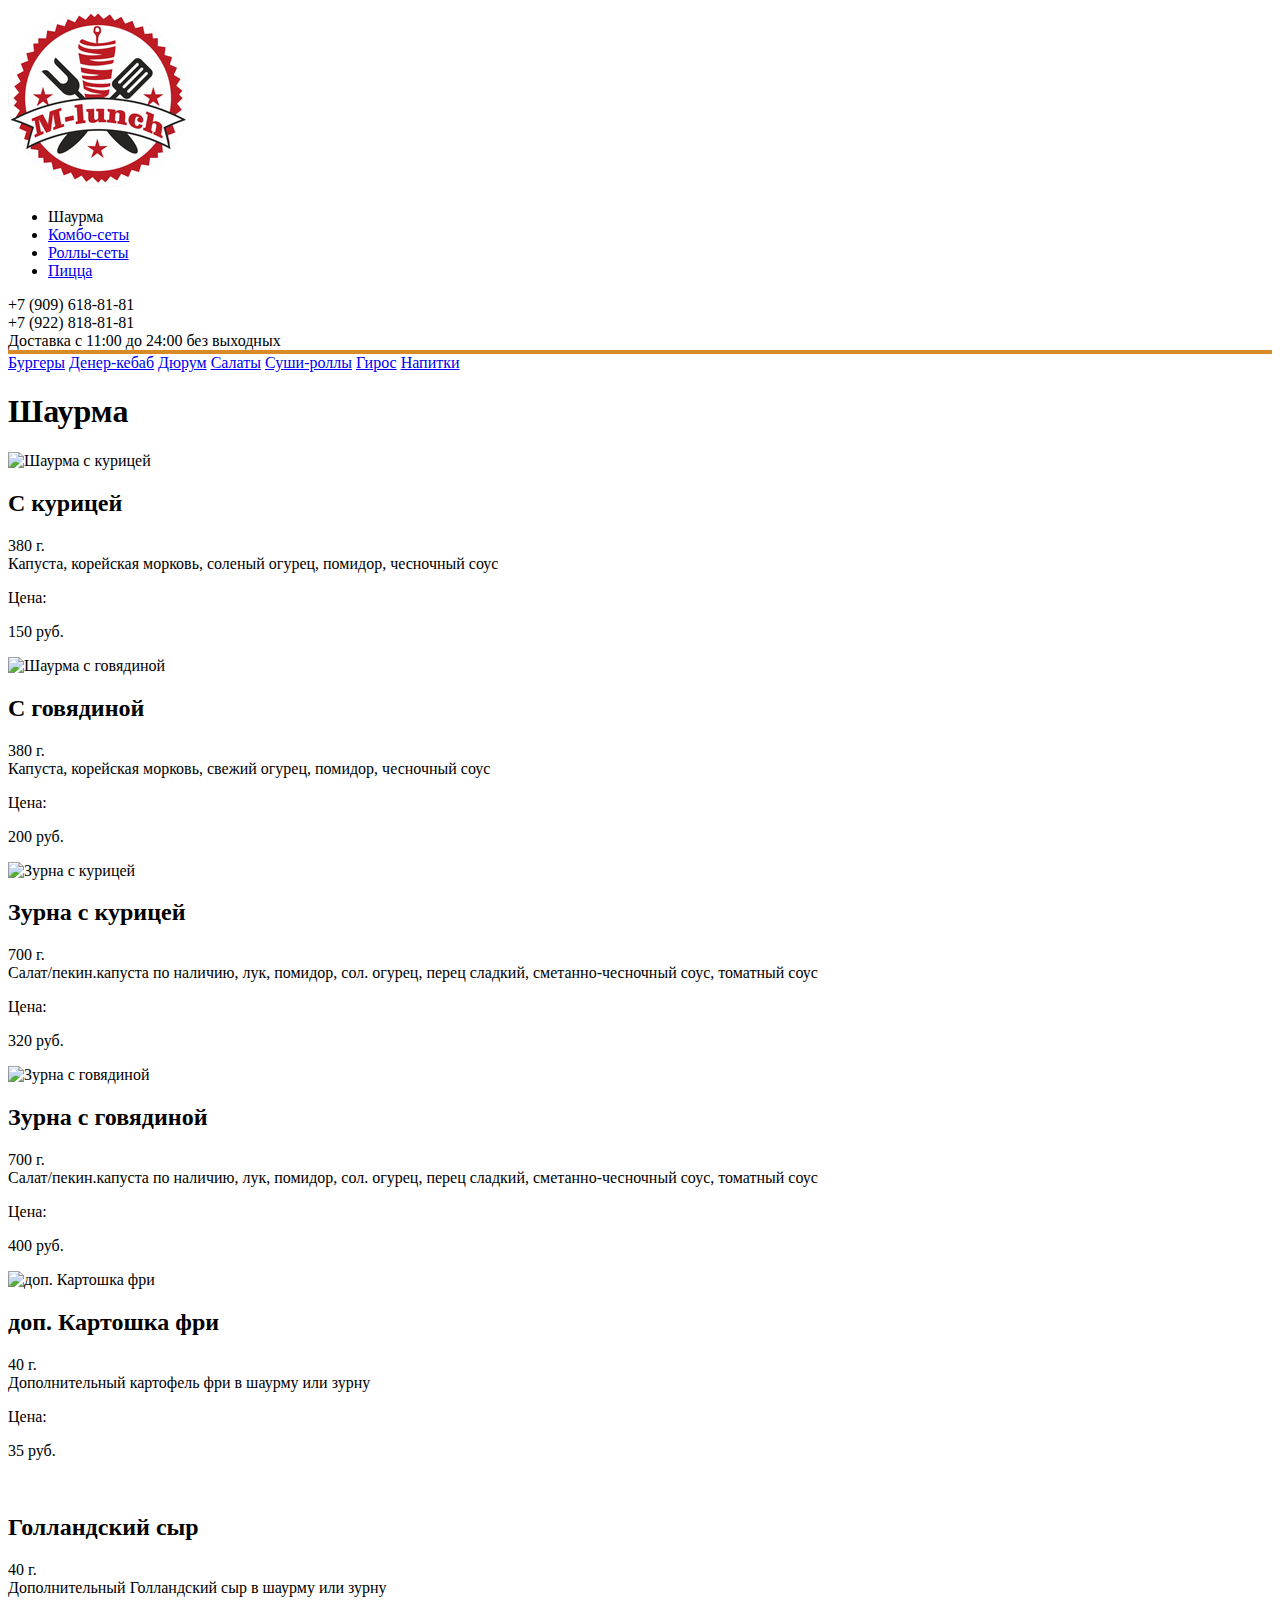
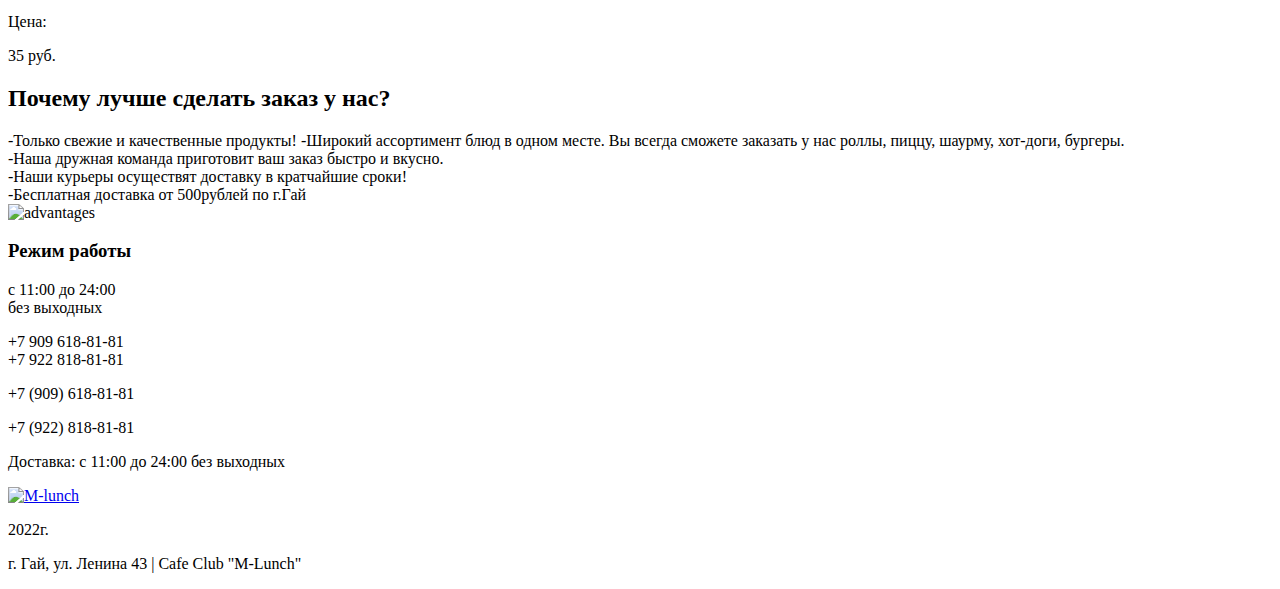
==== doner/index.html @ e7b50322 "Update index.html" ====
<!doctype html>
<html>
<head>
	<meta http-equiv="Content-type" content="text/html; charset=utf-8">
	<meta http-equiv="X-UA-Compatible" content="IE=Edge">
	<meta name="format-detection" content="telephone=no" />
	<title>M-lunch</title> 
	<link rel="stylesheet" href="./css/styles.css" type="text/css">
	<link rel="stylesheet" href="http://fonts.googleapis.com/css?family=Oswald:400,300" type="text/css">
  <link rel="preconnect" href="https://fonts.googleapis.com">
  <link rel="preconnect" href="https://fonts.gstatic.com" crossorigin>
  <link href="https://fonts.googleapis.com/css2?family=Kelly+Slab&display=swap" rel="stylesheet">
  <link href="https://fonts.googleapis.com/css2?family=Open+Sans:wght@400;700&display=swap" rel="stylesheet"> 
	<!--[if lt IE 9]>
	<script src="http://html5shiv.googlecode.com/svn/trunk/html5.js"></script>
	<![endif]-->
</head>	
<body>
  <header style="box-sizing: content-box; 
                border-bottom: 4px solid transparent;
                border-color: #d78a26;
                border-image-slice: 1;
                ">
    <div id="wrapper-header">
      <div id="logo">
		    <a href="/"><img src="../images/logo.png" alt="M-lunch"></a> 
      </div>
      <nav>
	      <ul class="top-menu">
		      <li class="active">Шаурма</li>
		      <li><a href="/comboset/">Комбо-сеты</a></li>
		      <li><a href="/sushiset/">Роллы-сеты</a></li>
	      	<li><a href="/pizza/">Пицца</a></li>
	      </ul>
      </nav>
      <div id="social-mob">
        <a href="https://vk.com/public200607121" class="social-icon vk"></a>
        <a href="https://instagram.com/m_lunch_vgae" class="social-icon instagram"></a>
      </div>
      <div id="numbers__time"class="numbers__time">
        <div class="social_numbers">
          <div id="social">
            <a href="https://vk.com/public200607121" class="social-icon vk"></a>
            <a href="https://instagram.com/m_lunch_vgae" class="social-icon instagram"></a>
          </div>
          <div id="numbers">
            <div>+7 (909) 618-81-81</div> 
            <div>+7 (922) 818-81-81</div>
          </div>
        </div>
        <div id="time">
          <div> Доставка с 11:00 до 24:00 без выходных<div>
        </div>
      </div> 
    </div>
  </header>    
  <div id="wrapper">
    <div class="menu2__wrap">
       <a class="menu2 menu2__burger" href="/burger">Бургеры</a>
       <a class="menu2 menu2__kebab" href="/kebab">Денер-кебаб</a>
       <a class="menu2 menu2__durum" href="/durum">Дюрум</a>
       <a class="menu2 menu2__salat" href="/salat">Салаты</a>
       <a class="menu2 menu2__sushi" href="/sushi">Суши-роллы</a>
       <a class="menu2 menu2__giros" href="/giros">Гирос</a>
       <a class="menu2 menu2__napitok" href="/drink">Напитки</a>
    </div>
    <h1>
      <span>Шаурма</span>
    </h1>
    <div class="content__container">
      <div class="content__items">
        <img src="/images/sh_kur.jpg" alt="Шаурма с курицей">
           <div class="info__wrap">   
              <div class="h2">
                <h2>С курицей</h2>
              </div>
              <div class="weight">
                <span>380 г.</span>
              </div>
              <div class="ingredients">
                <span>Капуста, корейская морковь, соленый огурец, помидор, чесночный соус</span>
              </div>
              <div class="price">
                <p>Цена:</p>
                <p>150 руб.</p>
              </div>
           </div>
      </div>
      <div class="content__items">
        <img src="/images/sh_gov.jpg" alt="Шаурма с говядиной">
          <div class="info__wrap">   
            <div class="h2">
              <h2>С говядиной</h2>
            </div>
            <div class="weight">
              <span>380 г.</span>
            </div>
            <div class="ingredients">
              <span>Капуста, корейская морковь, свежий огурец, помидор, чесночный соус</span>
            </div>
            <div class="price">
              <p>Цена:</p>
              <p>200 руб.</p>
            </div>
          </div>
      </div>
      <div class="content__items">
        <img src="/images/sh_zurna.jpg" alt="Зурна с курицей">
          <div class="info__wrap">   
            <div class="h2">
              <h2>Зурна с курицей</h2>
            </div>
            <div class="weight">
              <span>700 г.</span>
            </div>
            <div class="ingredients">
              <span>Салат/пекин.капуста по наличию, лук, помидор, сол. огурец, перец сладкий, сметанно-чесночный соус, томатный соус</span>
            </div>
            <div class="price">
              <p>Цена:</p>
              <p>320 руб.</p>
            </div>
          </div>
      </div>
      <div class="content__items">
        <img src="/images/sh_zurna.jpg" alt="Зурна с говядиной">
          <div class="info__wrap">   
            <div class="h2">
              <h2>Зурна с говядиной</h2>
            </div>
            <div class="weight">
              <span>700 г.</span>
            </div>
            <div class="ingredients">
              <span>Салат/пекин.капуста по наличию, лук, помидор, сол. огурец, перец сладкий, сметанно-чесночный соус, томатный соус</span>
            </div>
            <div class="price">
              <p>Цена:</p>
              <p>400 руб.</p>
            </div>
          </div>
      </div>
      <div class="content__items">
        <img src="/images/1free.jpg" alt="доп. Картошка фри">
          <div class="info__wrap">   
            <div class="h2">
              <h2>доп. Картошка фри</h2>
            </div>
            <div class="weight">
              <span>40 г.</span>
            </div>
            <div class="ingredients">
              <span>Дополнительный картофель фри в шаурму или зурну</span>
            </div>
            <div class="price">
              <p>Цена:</p>
              <p>35 руб.</p>
            </div>
          </div>
      </div>
      <div class="content__items">
        <img src="/images/sh_cheese.jpg" alt="">
          <div class="info__wrap">   
            <div class="h2">
              <h2>Голландский сыр</h2>
            </div>
            <div class="weight">
              <span>40 г.</span>
            </div>
            <div class="ingredients">
              <span>Дополнительный Голландский сыр в шаурму или зурну</span>
           </div>
           <div class="price">
            <p>Цена:</p>
            <p>35 руб.</p>
           </div>
          </div>
      </div>
    </div>
    <div class="advantages-section">
      <div class="advantages-container">
        <div class="advantages-text">
            <h2>Почему лучше сделать заказ у нас?</h2>
            <div class="span">
              <span>-Только свежие и качественные продукты!
            -Широкий ассортимент блюд в одном месте.
            Вы всегда сможете заказать у нас роллы, пиццу, шаурму, хот-доги, бургеры.<br>
            -Наша дружная команда приготовит ваш заказ быстро и вкусно.<br>
            -Наши курьеры осуществят доставку в кратчайшие сроки!<br>
            -Бесплатная доставка от 500рублей по г.Гай</span>
            </div>
        </div>
        <div class="advantages-image">
            <img src="/images/advantages.png" alt="advantages">
            <div class="advantages-hours">
              <h3>Режим работы</h3>
              <p>с 11:00 до 24:00<br> без выходных</p>
              <span>+7 909 618-81-81<br>+7 922 818-81-81</span>
            </div>
        </div>
       </div> 
    </div> 
  </div>   
  <footer>
    <div class="footer">
      <div class="numbers__time__footer">
        <div id="numbers">
         <p>+7 (909) 618-81-81</p>
         <p>+7 (922) 818-81-81</p>
        </div>
        <div id="time">
         <p> Доставка: с 11:00 до 24:00 без выходных<p>
        </div>
      </div> 
      <div class="logo__year__footer">
        <div class="logo__footer">
          <a href="/"><img src="http://f0698463.xsph.ru/images/logo.png" alt="M-lunch"></a>
        </div>
        <div class="year">
          <p>2022г.</p>
        </div>
      </div>
      <div class="adress__social">
        <div class="adress">
          <p>г. Гай, ул. Ленина 43 | Cafe Club "M-Lunch"</p>
        </div>
        <div id="social">
          <a href="https://vk.com/public200607121" class="social-icon vk"></a>
          <a href="https://instagram.com/m_lunch_vgae" class="social-icon instagram"></a>
        </div>
      </div>
    </div>
  </footer>
</body>
</html>
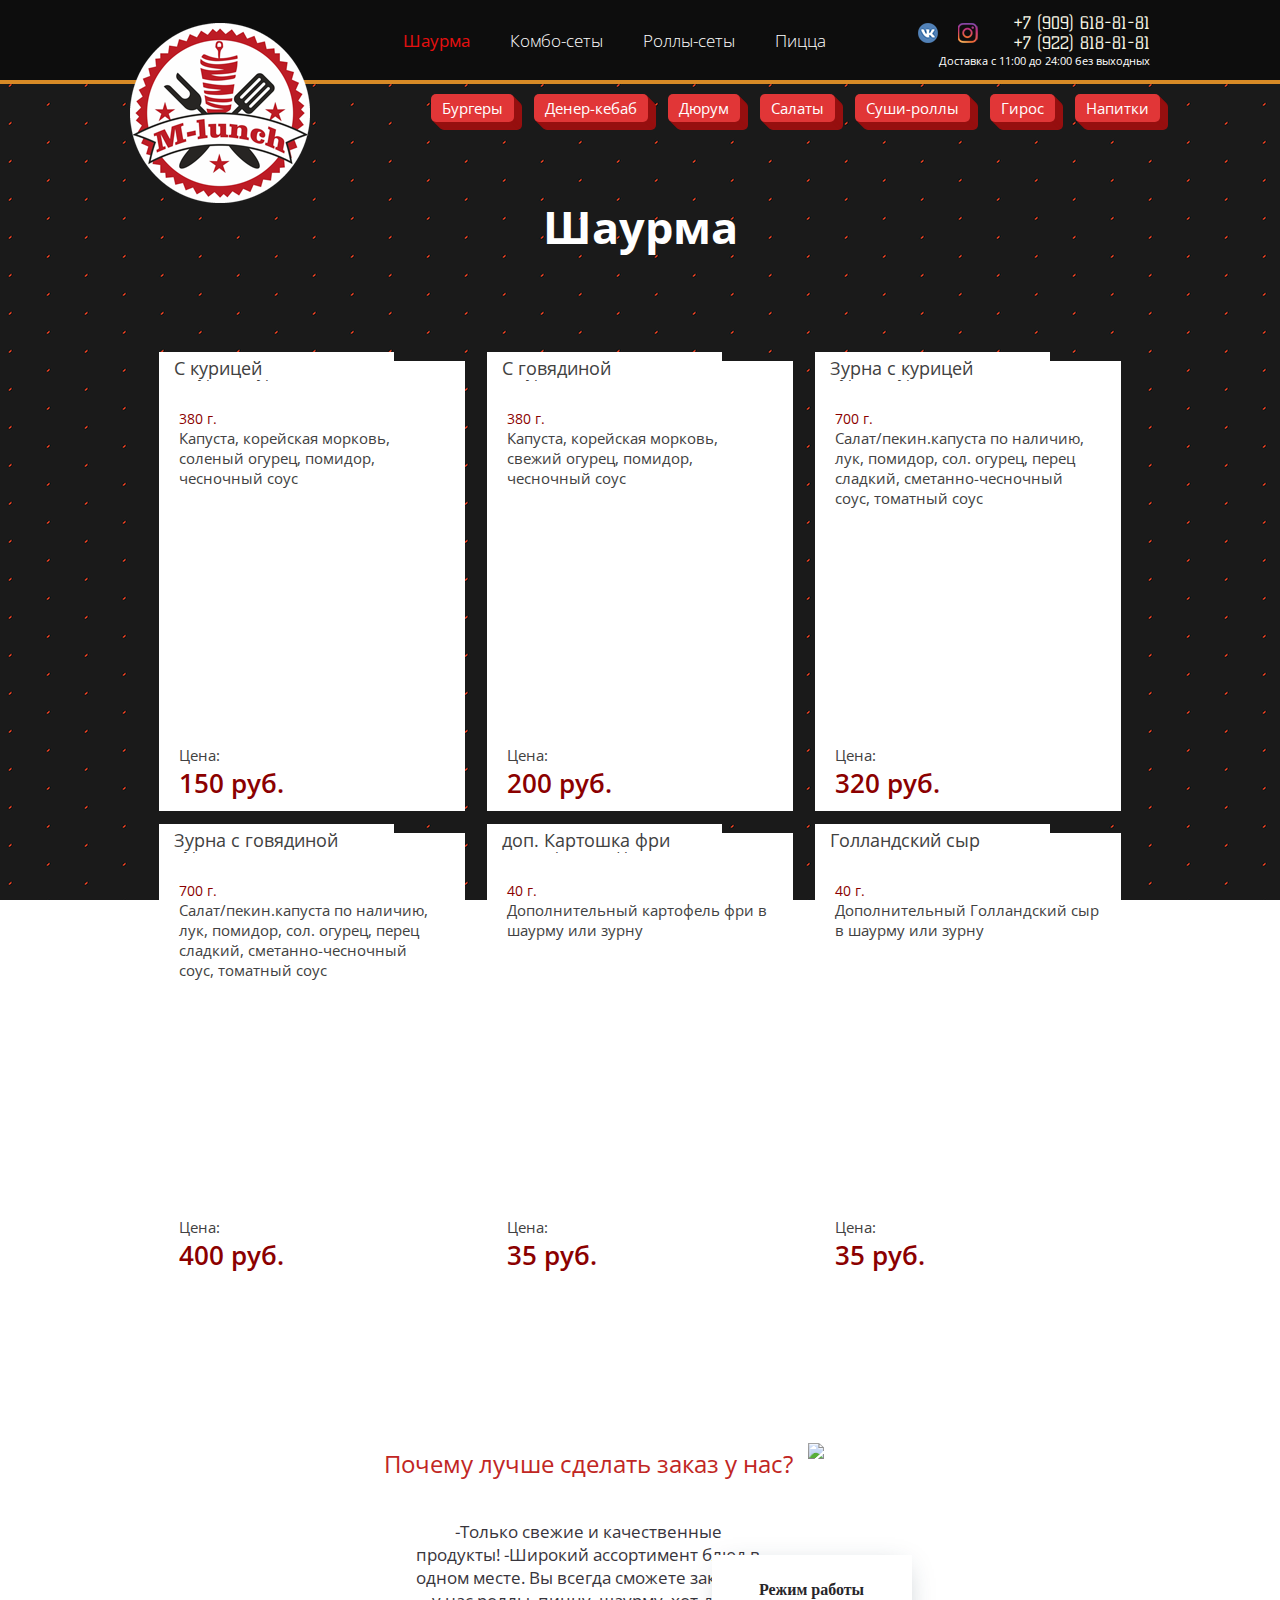
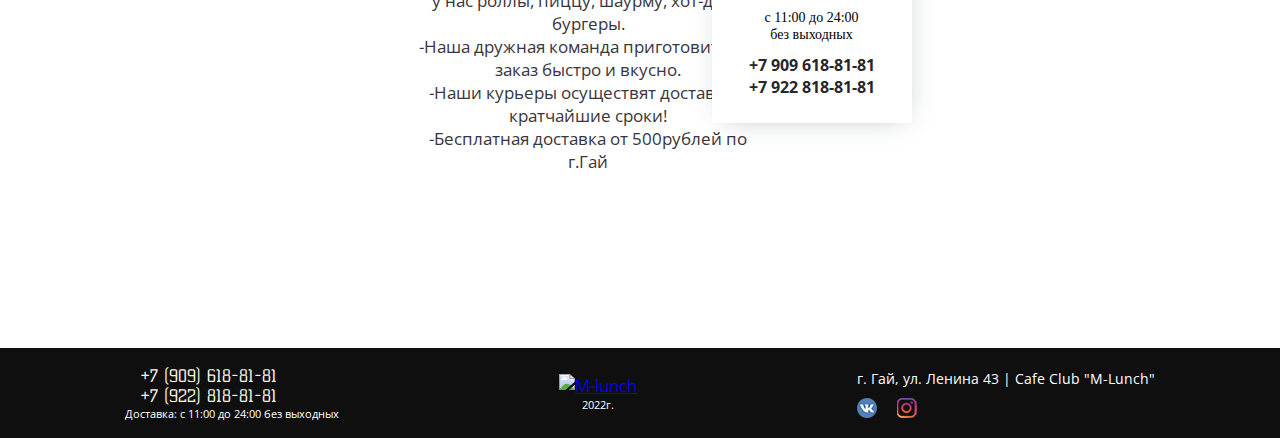
==== commit 732fc6a8: "Update index.html" ====
--- a/doner/index.html
+++ b/doner/index.html
@@ -5,7 +5,7 @@
 	<meta http-equiv="X-UA-Compatible" content="IE=Edge">
 	<meta name="format-detection" content="telephone=no" />
 	<title>M-lunch</title> 
-	<link rel="stylesheet" href="./css/styles.css" type="text/css">
+	<link rel="stylesheet" href="../css/styles.css" type="text/css">
 	<link rel="stylesheet" href="http://fonts.googleapis.com/css?family=Oswald:400,300" type="text/css">
   <link rel="preconnect" href="https://fonts.googleapis.com">
   <link rel="preconnect" href="https://fonts.gstatic.com" crossorigin>
@@ -23,14 +23,14 @@
                 ">
     <div id="wrapper-header">
       <div id="logo">
-		    <a href="/"><img src="../images/logo.png" alt="M-lunch"></a> 
+		    <a href="./M-lunch1"><img src="../images/logo.png" alt="M-lunch"></a> 
       </div>
       <nav>
 	      <ul class="top-menu">
 		      <li class="active">Шаурма</li>
-		      <li><a href="/comboset/">Комбо-сеты</a></li>
-		      <li><a href="/sushiset/">Роллы-сеты</a></li>
-	      	<li><a href="/pizza/">Пицца</a></li>
+		      <li><a href="./comboset/">Комбо-сеты</a></li>
+		      <li><a href="./sushiset/">Роллы-сеты</a></li>
+	      	<li><a href="./pizza/">Пицца</a></li>
 	      </ul>
       </nav>
       <div id="social-mob">
--- a/css/styles.css
+++ b/css/styles.css
@@ -0,0 +1,1078 @@
+
+
+
+
+a, abbr, acronym, address, applet, article, aside, audio, b, big, blockquote, body, canvas, caption, center, cite, code, dd, del, details, dfn, div, dl, dt, em, embed, fieldset, figcaption, figure, footer, form, h1, h2, h3, h4, h5, h6, header, hgroup, html, i, iframe, img, ins, kbd, label, legend, li, mark, menu, nav, object, ol, output, p, pre, q, ruby, s, samp, section, small, span, strike, strong, sub, summary, sup, tfoot, th, thead, time, tt, u, ul, var, video {
+  margin: 0;
+  padding: 0;
+  border: 0;
+  font-size: 100%;
+  font: inherit;
+  vertical-align: baseline;
+  box-sizing: border-box;
+}
+
+.border-gold {
+  display: flex;
+  justify-content: center;
+  margin-top: 18px;
+}
+
+#social-mob {
+  display: flex;
+}
+
+.social_numbers {
+  display: flex;
+  align-items: center;
+  justify-content: right;
+}
+
+body {
+  font-family: "open sans";
+  
+  font-size: 17px;
+  color: white;
+  background: url(../images/background.png);
+  background-attachment: fixed
+}
+header {
+  background-color: #0d0d0d;
+  height: 80px;
+}
+
+#wrapper-header {
+  max-width: 1020px;
+  height: 80px;
+  margin: auto;
+  display: flex;
+  justify-content: space-between;
+  align-items: center;
+  
+  
+}
+
+#logo {
+  padding-top: 150px;
+  /*padding-left: 10px;*/
+  top: 20px;
+  Z-index:101;
+}
+
+
+
+#logo-min {
+  padding-top: 150px;
+  padding-left: 10px;
+  top: 20px;
+  Z-index:101;
+}
+ 
+ nav {
+     margin: 0 5px;
+ }
+ 
+
+ .top-menu li {
+  display: inline-block;
+  list-style-position: inside;
+  padding: 8px 18px;
+  
+}
+
+.top-menu li:last-child {
+  border: none;
+}
+
+.top-menu a {
+  font-weight: 300;
+  text-decoration: none;
+  color: #ffffff;
+}
+
+.top-menu li.active  {
+  color: #e61010;
+  font-weight: 400;
+}
+
+.top-menu a:hover {
+    color: #e61010;
+}
+
+.numbers__time {
+  text-align: right;
+  display: flex;
+  flex-direction: column;
+}
+
+#social {
+  /*min-width: 90px
+  text-align: right;*/
+  position: relative;
+  display: flex;
+}
+
+.social-icon {
+	width: 20px;
+	height: 20px;
+	background: url(../images/social3.png) no-repeat;
+	display: inline-block;
+	margin-right: 20px;
+}
+
+.vk {
+  background-position: 0 0;
+}
+
+.instagram {
+  background-position: -27px 0;
+}
+#numbers {
+  font-family: Kelly Slab;
+  color: #f7f6e5;
+  margin-left: 15px;
+}
+
+#time {
+  
+  font-size: 11px;
+}
+
+
+#wrapper {
+    padding:0;
+    
+    margin: 0 auto;
+    /*background: #fff;
+    border: 1px solid rgba(0, 0, 0, 0.1);*/
+    border-radius: 0px;
+    margin-top: 0px;
+    max-width: 1040px;
+    
+    position: relative;
+    
+}
+
+#slider-wrap{ 
+   
+    border-radius: 15px;
+    margin: 10px auto  0px;
+    margin-top: 15px;
+}
+
+#active-slide {
+    width: 100%;
+    display: table;
+    position: relative;
+    overflow: hidden;
+    -webkit-user-select: none;
+    -moz-user-select: none;
+    -ms-user-select: none;
+    -o-user-select: none;
+    user-select: none;
+     border-radius: 15px;
+     
+}
+
+#slider{
+    position: relative;
+    width: calc(100% * 15);
+    top: 0;
+    left: 0;
+    margin: 0;
+    padding: 0;
+    -webkit-transition: 1s;
+    -o-transition: 1s;
+    transition: 1s;
+    -webkit-transition-timing-function: ease-in-out;
+    -o-transition-timing-function: ease-in-out;
+    transition-timing-function: ease-in-out;
+}
+
+.slide{
+    width: calc(100%/15);
+    list-style: none;
+    display: inline;
+    float: left;
+}
+
+.slide img {
+    width:100%;
+    display: block;
+}
+
+.Radio-But{
+    margin-top:10px;
+    text-align:center;
+    display: none;
+}
+
+.Radio-But .ctrl-select {
+    margin:2px;
+    display:inline-block;
+    width:16px;
+    height:16px;
+    overflow:hidden;
+    text-indent:-9999px;
+    background:url(radioBg.png) center bottom no-repeat;
+}
+
+.Radio-But .ctrl-select:hover {
+    cursor:pointer;
+    background-position:center center;
+}
+
+.Radio-But .ctrl-select.active {
+    background-position:center top;
+}
+
+#prewbutton, #nextbutton {
+    display:block;
+    width:40px;
+    height:100%;
+    position:absolute;
+    top:0;
+    overflow:hidden;
+    text-indent:-999px;
+    background: url("arrowBg.png") left center no-repeat;
+    opacity:0.5;
+    z-index:3;
+    outline:none !important;
+}
+
+#prewbutton {
+    left:10px;
+}
+
+#nextbutton {
+    right:10px;
+    background:url(arrowBg.png) right center no-repeat;
+}
+
+#prewbutton:hover, #nextbutton:hover {
+    opacity:1;
+}
+
+.container1:nth-child(3){
+    width: 190px;
+}
+
+.container1 {
+    
+  display: flex;
+  
+  flex-wrap: wrap;
+  justify-content: space-between;
+  max-width: 1100px;
+}
+
+.container {
+     
+  
+  padding-left:11px;
+  padding-top: 16px;
+ 
+  display: none;
+  flex-direction: column;
+  
+  
+}
+
+.container .item {
+    margin-bottom: 16px;
+    
+}
+
+.item1 {
+  
+  border-radius: 8px;
+  margin: 9px 20px
+}
+
+.item {
+    position:relative;
+  border-radius: 8px;
+  text-decoration: none;
+  margin-bottom: 10px;
+  height: 190px;
+}
+
+.image {
+  border-radius: 15px; 
+  box-shadow: 0px 0px 4px 1px rgba(0, 0, 0, 0.27);
+}
+
+.image:hover {
+  opacity: 0.9;
+  
+}
+
+
+footer {
+  background-color: #0f0f0f;;
+  height: 90px;
+}
+
+.footer {
+    
+  max-width: 1030px;
+  height: 90px;
+  margin: auto;
+  display: flex;
+  align-items: center;
+  justify-content: space-between;
+}
+
+.numbers__time__footer {
+  text-align: left;
+}
+
+.year {
+  font-size: 11px;
+  text-align: center;
+}
+
+.logo__footer img {
+  width: 60px;
+}
+
+
+.adress {
+    font-size: 14px;
+    padding-bottom: 10px;
+}
+
+.advantages {
+    max-width: 980px;
+    margin: 0 auto -2px;
+}
+
+h1 {
+  
+  text-align: center;
+  
+}
+h1 span{
+  display: inline-block;
+  margin: 74px 0 104px;
+  font-weight: 700;
+  font-size: 45px;
+}
+
+.menu2__wrap {
+    margin: 0 auto;
+    display: flex;
+    flex-direction: row;
+    gap: 20px;
+    justify-content: flex-end;
+    margin-top: 10px;
+   
+}
+
+
+
+.menu2 {
+ box-shadow: 1px 1px rgba(150, 15, 15, 1), 2px 2px rgba(150, 15, 15, 1), 3px 3px rgba(150, 15, 15, 1), 4px 4px rgba(150, 15, 15, 1), 5px 5px rgba(150, 15, 15, 1), 6px 6px rgba(150, 15, 15, 1), 7px 7px rgba(150, 15, 15, 1), 8px 8px rgba(150, 15, 15, 1);
+  padding: 4px 11px;
+  display: inline-block;
+  color: white;
+  border-radius: 5px;
+  text-decoration: none;
+  white-space: nowrap;
+  font-size: 15px;
+  transition: all 0.1s;
+  background-color: #e13637;
+}
+
+.menu2:hover {
+ background-color: rgb(255, 87, 87);
+ transform: translate(8px,8px);
+  box-shadow: 0 0 0 rgba(0, 0, 0, 0) ;
+}
+
+
+.content__container {
+  color: #414141;  
+  max-width: 962px;
+  justify-content: center;
+  margin: 0 auto;
+  display: flex;
+  flex-wrap: wrap;
+  gap: 22px;
+}
+
+.content__items {
+  position: relative;
+  
+  background-color: white;
+  max-width: 306px;
+  height: 450px;
+  font-size: 15px;
+}
+
+
+
+.h2 {
+  background-color: white;
+  position: relative;
+  top: -29px;
+  left: -20px;
+  width: 235px;
+  
+}
+
+h2 {
+  font-size: 18px;
+  
+  padding: 4px 15px 0;
+  
+}
+
+
+
+.info__wrap {
+  padding: 0 20px;
+}
+
+.weight {
+  
+  color: #8b0000;
+  font-size: 14px;
+}
+
+.price  {
+  position: absolute;
+  bottom: 10px;
+}
+
+.price p:nth-child(2)  {
+  font-size: 26px;
+  font-weight: 600;
+  color: #8b0000;
+}
+
+.menu2 li {
+  display: inline-block;
+  list-style-position: inside;
+  padding: 8px 10px;
+}
+
+.items__wrapp {
+    display: flex;
+    justify-content: space-around;
+    
+    max-width: 100%;
+    margin: 0px auto 35px;
+ /*   background-color: #f9f6f6;*/
+    padding-top: 1em;
+}
+
+/* скрываем чекбокс */
+#menu__toggle {
+  opacity: 0;
+  
+  
+}/* стилизуем кнопку */
+.menu__btn {
+  display: flex; /* используем flex для центрирования содержимого */
+  align-items: center;  /* центрируем содержимое кнопки */
+  position: relative;
+  
+  top: 85px;
+  right: 90px;  
+  width: 100px;
+  height: 100px;  
+  cursor: pointer;
+  z-index: 105;
+}/* добавляем "гамбургер" */
+.menu__btn > span, .menu__btn > span::before, .menu__btn > span::after {
+  display: block;
+  position: absolute;  
+  width: 100%;
+  height: 8px;  
+  background-color: #c8d732;
+}
+.menu__btn > span::before {
+  content: '';
+  top: -30px;
+}
+.menu__btn > span::after {
+  content: '';
+  top: 30px;
+}
+
+/* контейнер меню */
+.menu__box {
+  display: block;
+  position: fixed;
+  visibility: hidden;
+  top: 0;
+  right: -100%;
+  width: 300px;
+  height: 100%;  
+  margin: 0;
+  padding: 80px 0;  
+  list-style: none;
+  text-align: center;  
+  background-color: gray;
+  z-index: 100;
+  box-shadow: 1px 0px 6px rgba(0, 0, 0, .2);
+}/* элементы меню */
+.menu__item {
+  display: block;
+  padding: 12px 24px;  color: #333;  font-family: 'Roboto', sans-serif;
+  font-size: 20px;
+  font-weight: 600;  text-decoration: none;
+}
+.menu__item:hover {
+  background-color: #CFD8DC;
+}
+
+#menu__toggle:checked ~ .menu__btn > span {
+  transform: rotate(45deg);
+}
+#menu__toggle:checked ~ .menu__btn > span::before {
+  top: 0;
+  transform: rotate(0);
+}
+#menu__toggle:checked ~ .menu__btn > span::after {
+  top: 0;
+  transform: rotate(90deg);
+}
+#menu__toggle:checked ~ .menu__box {
+  visibility: visible;
+  right: 0;
+}
+
+.menu__btn > span,
+.menu__btn > span::before,
+.menu__btn > span::after {
+  transition-duration: .25s;
+}.menu__box {
+  transition-duration: .25s;
+}.menu__item {
+  transition-duration: .25s;
+}
+
+.item__cont {
+    width: 190px;
+    height: 190px;
+    border-radius: 15px;
+    display: flex;
+    flex-direction: column;
+    align-items: center;
+    overflow: hidden;
+    
+}
+
+.image__png {
+    height: 190px;
+    width: 190px;
+}
+
+.item__name {
+    font-size: 21px;
+    font-weight: bold;
+    position: absolute;
+    bottom: 15px;
+    
+    color: white;
+}
+
+.item__cont__zakus {
+    background-color: #208923;
+}
+
+.item__cont__giros {
+    background-color: #ffde2c;
+}
+
+.category__content {
+  
+  box-sizing: border-box;
+    position: relative;
+    border-radius: 15px;
+    display: block;
+    overflow: hidden;
+    transform: translate3d(0, 0, 0);
+    background-color: #f8cfa213;
+    transition:  background-color .1s;
+}
+
+
+
+.category__content:hover {
+  background-color: #f8cfa20e;
+}
+.category__item {
+  display: block;
+  transition: opacity .2s;
+}
+
+.items__wrapp2 {
+  display: flex;
+  flex-wrap: wrap;
+  justify-content: center;
+}
+
+.category__image {
+    position: absolute;
+    transition: background-color .15s;
+}
+
+
+
+
+
+.category__container {
+    display: flex;
+    flex-wrap: wrap;
+    justify-content: center;
+       
+}
+
+
+
+.category__image .lazy-image {
+    width: 100%;
+    height: 100%;
+}
+
+.lazy-image {
+    position: relative;
+}
+
+.lazy-image__img {
+    width: 100%;
+    height: auto;
+    position: absolute;
+    object-fit: cover;
+}
+
+.category__name {
+    color: #fff;
+    font-weight: bold;
+    width: 100%;
+    padding: 0 10px;
+    position: relative;
+    z-index: 1;
+    
+}
+
+ .lazy-image__img_large {
+    transition: opacity 0.5s;
+    z-index: 1;
+    left: 0;
+    right: 0;
+    opacity: 0;
+}
+
+.lazy-image__img_loaded {
+    opacity: 1;
+}
+
+.price-table {
+    background: rgba(255, 255, 255, 0.5);
+    width: 100%;
+    display: flex;
+    justify-content: center;
+}
+
+table {
+    border-collapse: collapse;
+    width: 850px;
+    font-size: 21px;
+    color: #545454;
+    margin: 10px 0;
+}
+
+tr {
+    border-bottom: solid #282828 1px;
+    
+}
+
+tr:last-child {
+    border-bottom: none;
+}
+
+td {
+  padding: 60px 30px;
+}
+
+td:first-child {
+  font-size: 31px;
+  color: #8b0000;
+  padding: 60px 10px;
+}
+
+td:last-child {
+  font-size: 23px;
+  color: #8b0000;
+  font-weight: 700;
+  padding: 60px 20px;
+  
+}
+ 
+td:nth-child(3) {
+    font-size: 23px;
+    color: #8b0000;
+    padding: 60px 0px;
+} 
+
+td:nth-child(2) {
+    width: 550px;
+}
+@media (max-width: 1099px) {
+  
+
+
+  #social {
+    top: 9px;
+    display: none;
+  }
+
+  .numbers__time {
+    padding-right: 25px;
+  }
+  
+
+  footer {
+    background-color: black;
+    height: 120px;
+  }
+  
+  .footer {
+      
+    
+    height: 100%;
+    margin: 0 15px;
+    display: flex;
+    align-items: center;
+    justify-content: space-between;
+  }
+
+  #slider-wrap{ 
+    padding: 5px;
+    margin-top: 0;
+  }  
+
+  header {
+    height: 120px;
+  }
+  
+  #wrapper-header {
+    height: 100%;
+    justify-content: space-between;
+  }
+  
+  #wrapper-header nav{
+    display: none;
+}
+  
+  #logo {
+  padding-left: 37px;
+  padding-top: 110px;
+  margin-right: 50px;
+  }
+  
+ 
+  
+  .social-icon {
+    margin-right: 100px;
+    width: 30px;
+	  height: 30px;
+	  background: url(../images/social1.png) no-repeat;
+  }
+
+  .instagram {
+    background-position: -40px 0;
+  }
+  
+  #numbers {
+    font-size: 24px;
+    margin-left: 20px;
+    width: 204px
+  }
+
+  #time {
+    font-size: 15px;
+  }
+  
+ 
+  
+  h1 span {
+      font-size: 3.5em;
+      
+  }
+  
+  .content__items {
+  max-width: 459px;
+  height: 675px;
+  }
+  
+  .content__items img{
+      width: 459px;
+  }
+  
+  
+  .info__wrap h2{
+      font-size: 2em;
+  }
+  
+  .h2 {
+      width: 370px;
+  }
+  
+  .weight {
+      font-size: 1.5em;
+  }
+  
+  .ingredients {
+      font-size: 1.5em;
+  }
+  
+  .price {
+      font-size: 1.5em;
+  }
+  
+  .price p:nth-child(2) {
+      font-size: 1.5em;
+  }
+  
+  
+  
+  .container1 {
+      justify-content: stretch;
+  }
+  
+  .item__cont {
+      width: 482px;
+  }
+  
+  .menu__btn {
+      opacity: 0;
+  }
+  
+.category__content {
+    width: 100%;
+    height: 300px;
+    display: -ms-flexbox;
+    display: flex;
+    padding: 0 2px;
+    /*border-radius: 4px;*/
+    -ms-flex-align: end;
+    align-items: flex-end;
+    text-align: center;
+    
+}
+    
+    .category__item:nth-of-type(-n + 2) {
+    -ms-flex: 1 1 40%;
+    flex: 1 1 47%;  
+}
+
+    .category__item {
+    padding: 5px;
+}
+
+  .category__item:nth-of-type(n + 3) {
+    flex: 1 1 26%;
+}
+
+    .items__wrapp {
+    margin: -5px -5px 0;
+}
+
+  
+
+ .category__name {
+     position: absolute;
+     bottom: 27px;
+    font-size: 32px;
+    padding: 0 0 2px;
+   /* font-family: "Gotham Pro", Arial, sans-serif; */
+}
+
+#wrapper {
+    width: 100%;
+    /*padding: 0px 10px 0;*/
+    border: none;
+    border-radius: 0;
+    margin-top: 5px;
+}
+
+}
+
+
+
+@media (min-width: 1100px) {
+  
+    #social-mob {
+        display: none;
+    }
+
+    .category__item {
+        flex: 1 1 18%;
+        margin-right: 20px;
+        margin-top: 20px;
+    }
+    
+    .category__container:first-child {
+    margin-top: -20px;
+    }
+    
+    .category__content {
+    height: 190px;
+    }
+    
+    .category__item:last-child {
+    margin-right: 0;
+}
+
+    .category__name {
+    font-size: 21px;
+    line-height: 22px;
+    position: absolute;
+    width: 100%;
+    text-align: center;
+    bottom: 15px;
+    left: 0;
+}
+.hamburger-menu {
+    display: none;
+}
+}
+
+@media (min-width: 737px) {
+    
+    .category__image img {
+    height: 100%;
+    width: 100%;
+    object-fit: cover;
+    top: 0;
+    left: 0;
+    bottom: 0;
+    right: 0;
+}
+
+    .category__image {
+    height: 100%;
+    width: 100%;
+    left: 0;
+    top: 0;
+}
+
+
+}
+
+@media (max-width: 736px) {
+
+   .category__image img {
+    height: 100%;
+    width: 100%;
+    right: 0;
+    left: 0;
+    object-position: center 90%;
+}
+
+.category__image {
+    top: 0;
+    right: 0;
+    left: 0;
+    height: 100%;
+}
+}
+.advantages-section{
+    margin-top: 80px;
+    border-radius: 15px;
+    margin-bottom: 15px;
+    background: #ffffff;
+    padding: 0 0 80px 0;
+} 
+
+.advantages-container {
+    padding: 80px 0;
+    display: flex;
+   
+    justify-content: center;
+    
+}
+
+
+
+.advantages-text h2 {
+    font-size: 24px;
+    color: #c12623;
+    padding-bottom: 40px;
+}
+
+.advantages-text span {
+    display: block;
+    width: 347px;
+    font-size: 17px;
+    font-weight: 400;
+    color: #38353C;
+    text-align: center;
+}
+
+.advantages-hours {
+    position: absolute;
+    right: 0px;
+    bottom: 50px;
+    display: flex;
+    flex-direction: column;
+    justify-content: space-around;
+    align-content: center;
+    width: 200px;
+    height: 168px;
+    padding: 20px 0;
+    background: #FFFFFF;
+    -webkit-box-shadow: 2px 4px 26px -10px rgba(34, 60, 80, 0.35);
+    -moz-box-shadow: 2px 4px 26px -10px rgba(34, 60, 80, 0.35);
+    box-shadow: 2px 4px 26px -10px rgba(34, 60, 80, 0.35);
+}
+
+.advantages-hours h3 {
+    font-family: 'Bitter';
+    font-style: normal;
+    font-weight: 700;
+    font-size: 16px;
+    line-height: 19px;
+    text-align: center;
+    color: #28262a;
+}
+
+.advantages-hours p {
+    font-family: 'Montserrat';
+    font-style: normal;
+    font-weight: 400;
+    font-size: 14px;
+    line-height: 17px;
+    text-align: center;
+    color: #000000;
+}
+
+.advantages-hours span {
+    font-family: 'Open Sans';
+    font-style: normal;
+    font-weight: 700;
+    font-size: 16px;
+    line-height: 22px;
+    text-align: center;
+    color: #28262a;
+    width: 200px;
+}
+
+.advantages-image {
+    position: relative;
+}
+
+.span {
+    display: flex;
+    justify-content: center;
+}
+
+.icons-container {
+    display: flex;
+    justify-content: center;
+}
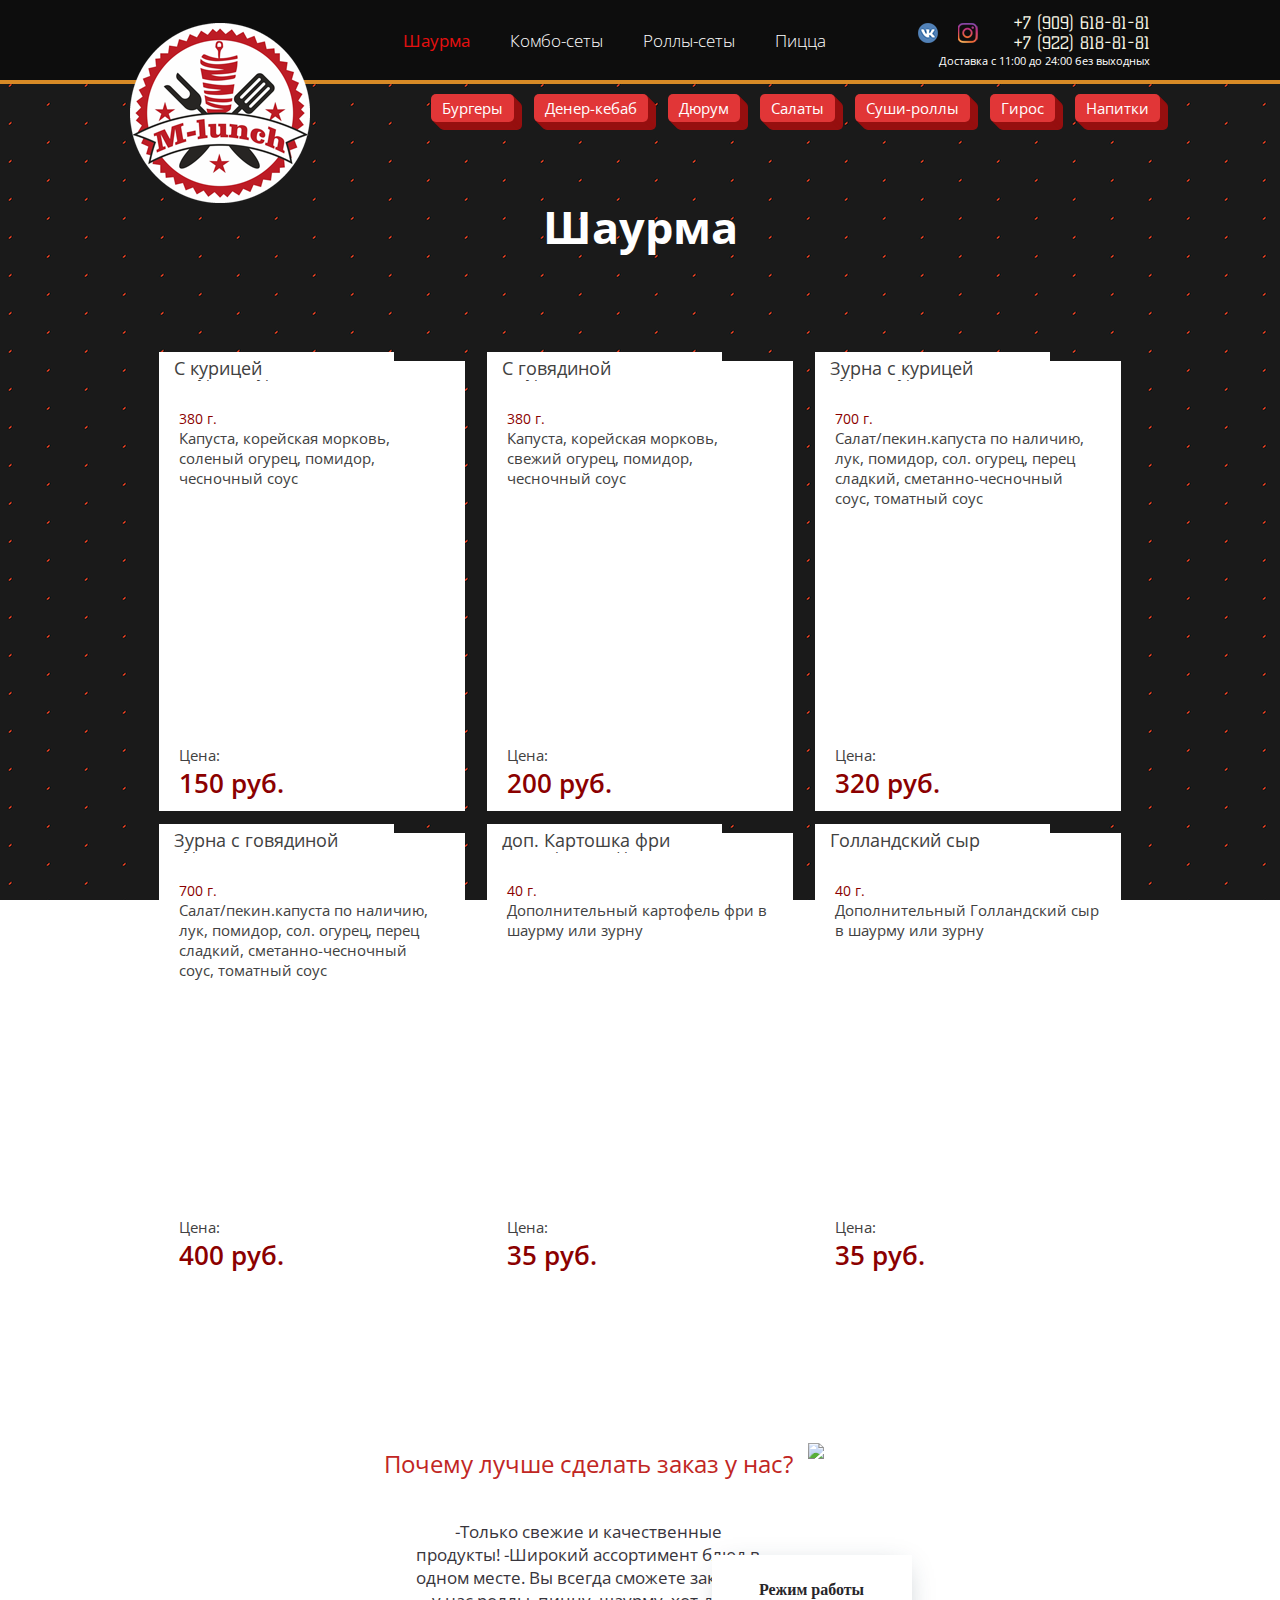
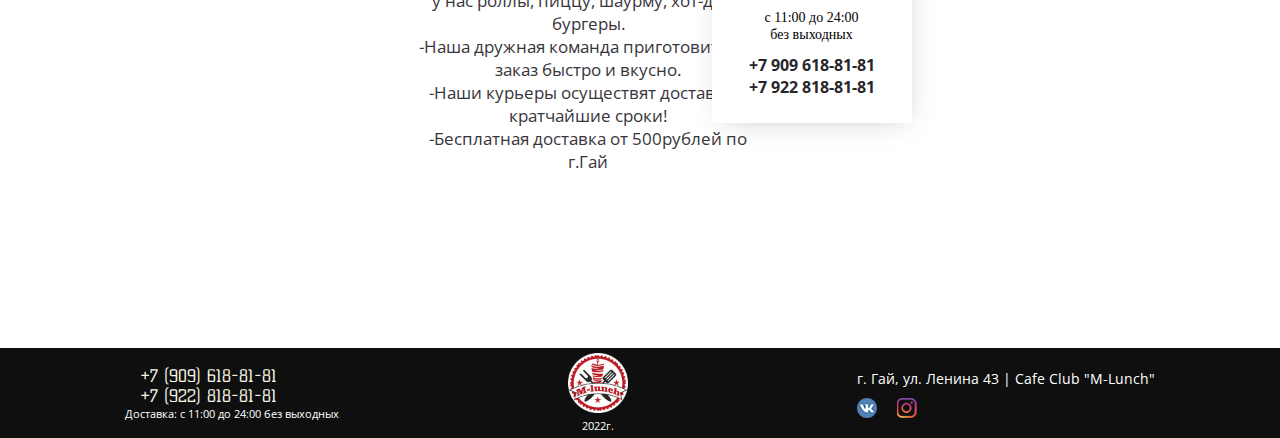
==== commit 3c4ebc42: "Update index.html" ====
--- a/doner/index.html
+++ b/doner/index.html
@@ -69,7 +69,7 @@
     </h1>
     <div class="content__container">
       <div class="content__items">
-        <img src="/images/sh_kur.jpg" alt="Шаурма с курицей">
+        <img src="./images/sh_kur.jpg" alt="Шаурма с курицей">
            <div class="info__wrap">   
               <div class="h2">
                 <h2>С курицей</h2>
@@ -87,7 +87,7 @@
            </div>
       </div>
       <div class="content__items">
-        <img src="/images/sh_gov.jpg" alt="Шаурма с говядиной">
+        <img src="./images/sh_gov.jpg" alt="Шаурма с говядиной">
           <div class="info__wrap">   
             <div class="h2">
               <h2>С говядиной</h2>
@@ -105,7 +105,7 @@
           </div>
       </div>
       <div class="content__items">
-        <img src="/images/sh_zurna.jpg" alt="Зурна с курицей">
+        <img src="./images/sh_zurna.jpg" alt="Зурна с курицей">
           <div class="info__wrap">   
             <div class="h2">
               <h2>Зурна с курицей</h2>
@@ -123,7 +123,7 @@
           </div>
       </div>
       <div class="content__items">
-        <img src="/images/sh_zurna.jpg" alt="Зурна с говядиной">
+        <img src="./images/sh_zurna.jpg" alt="Зурна с говядиной">
           <div class="info__wrap">   
             <div class="h2">
               <h2>Зурна с говядиной</h2>
@@ -141,7 +141,7 @@
           </div>
       </div>
       <div class="content__items">
-        <img src="/images/1free.jpg" alt="доп. Картошка фри">
+        <img src="./images/1free.jpg" alt="доп. Картошка фри">
           <div class="info__wrap">   
             <div class="h2">
               <h2>доп. Картошка фри</h2>
@@ -159,7 +159,7 @@
           </div>
       </div>
       <div class="content__items">
-        <img src="/images/sh_cheese.jpg" alt="">
+        <img src="./images/sh_cheese.jpg" alt="">
           <div class="info__wrap">   
             <div class="h2">
               <h2>Голландский сыр</h2>
@@ -191,7 +191,7 @@
             </div>
         </div>
         <div class="advantages-image">
-            <img src="/images/advantages.png" alt="advantages">
+            <img src="./images/advantages.png" alt="advantages">
             <div class="advantages-hours">
               <h3>Режим работы</h3>
               <p>с 11:00 до 24:00<br> без выходных</p>
@@ -214,7 +214,7 @@
       </div> 
       <div class="logo__year__footer">
         <div class="logo__footer">
-          <a href="/"><img src="http://f0698463.xsph.ru/images/logo.png" alt="M-lunch"></a>
+          <a href="/"><img src="../images/logo.png" alt="M-lunch"></a>
         </div>
         <div class="year">
           <p>2022г.</p>
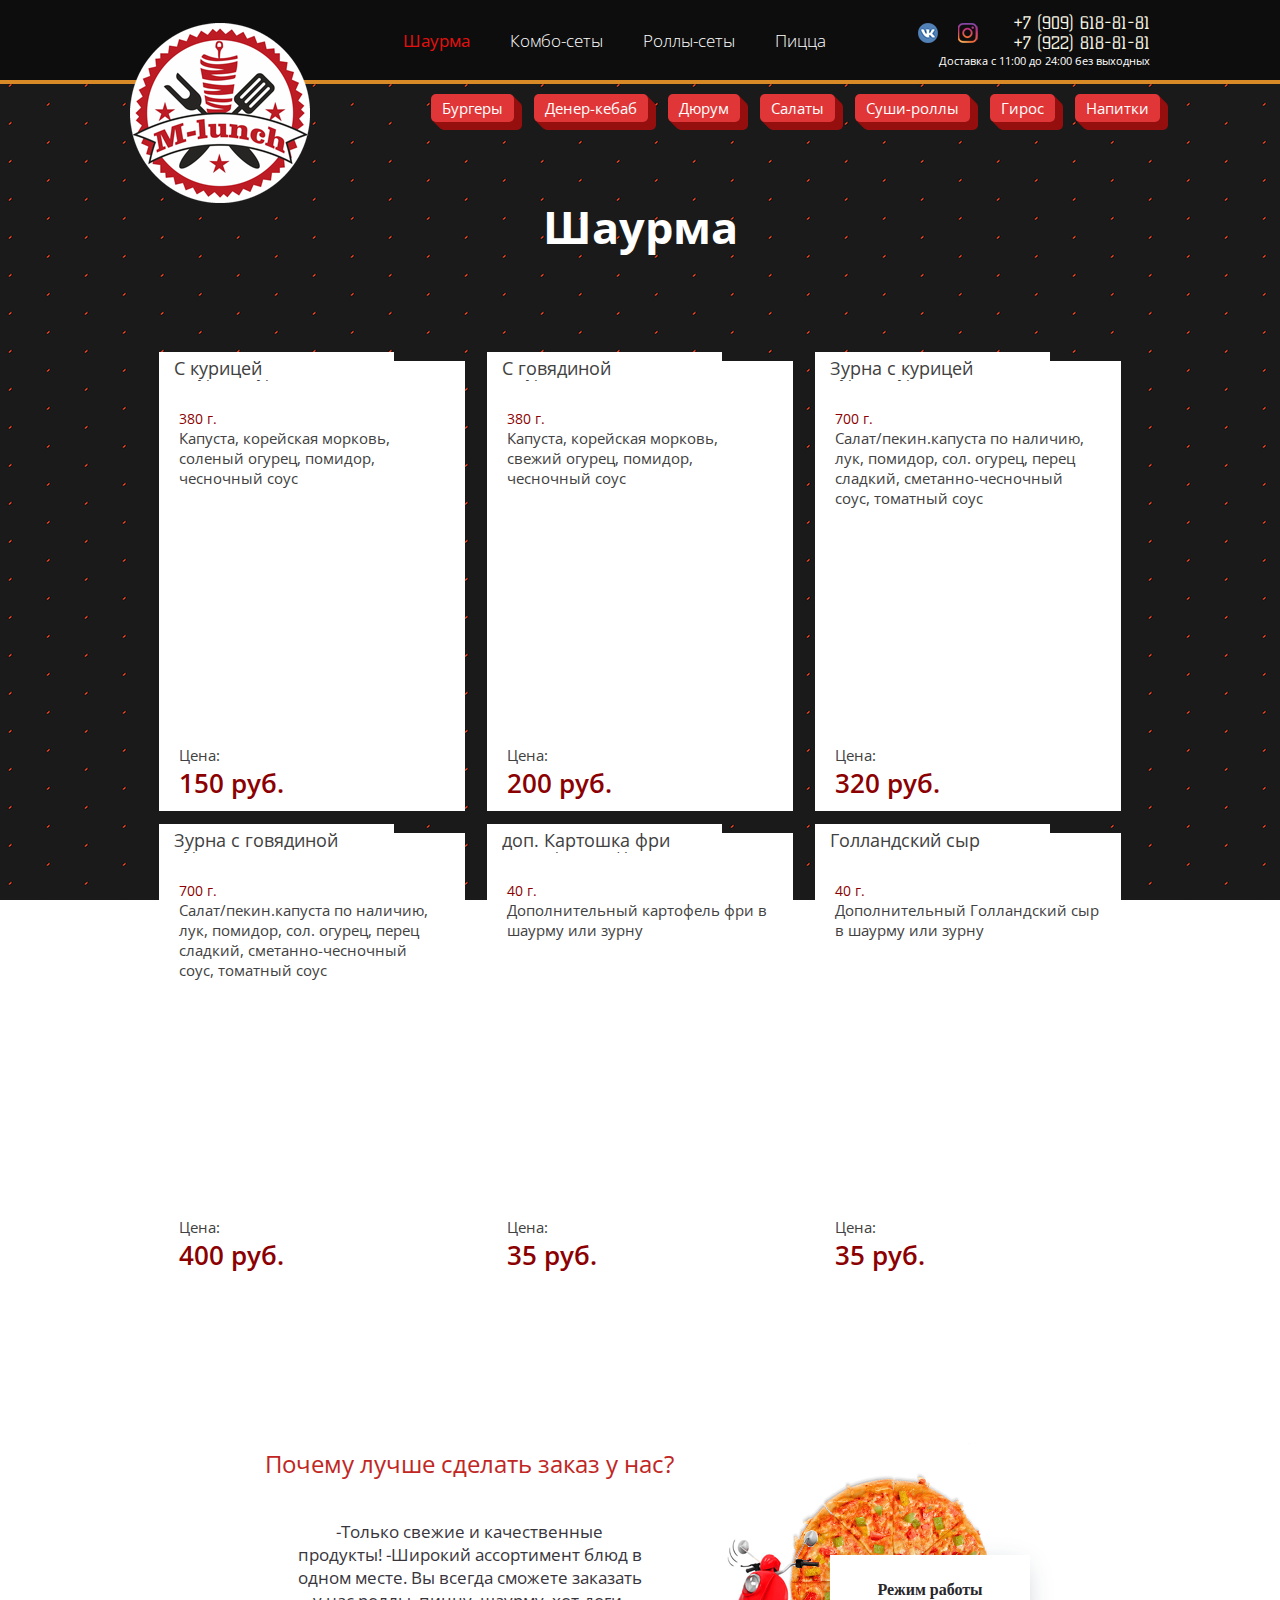
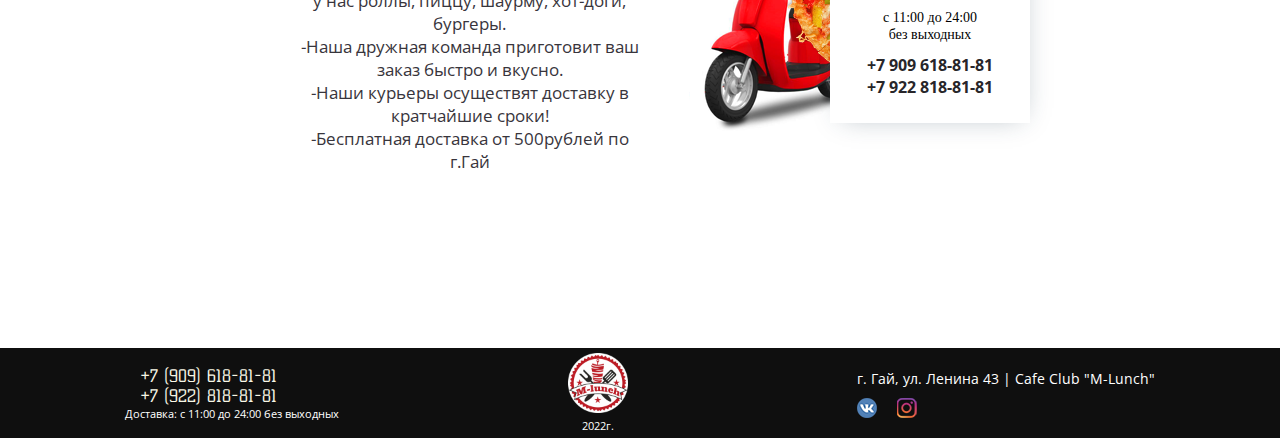
==== commit 9846ebe0: "Update index.html" ====
--- a/doner/index.html
+++ b/doner/index.html
@@ -23,14 +23,14 @@
                 ">
     <div id="wrapper-header">
       <div id="logo">
-		    <a href="./M-lunch1"><img src="../images/logo.png" alt="M-lunch"></a> 
+		    <a href="../"><img src="../images/logo.png" alt="M-lunch"></a> 
       </div>
       <nav>
 	      <ul class="top-menu">
 		      <li class="active">Шаурма</li>
-		      <li><a href="./comboset/">Комбо-сеты</a></li>
-		      <li><a href="./sushiset/">Роллы-сеты</a></li>
-	      	<li><a href="./pizza/">Пицца</a></li>
+		      <li><a href="../comboset/">Комбо-сеты</a></li>
+		      <li><a href="../sushiset/">Роллы-сеты</a></li>
+	      	<li><a href="../pizza/">Пицца</a></li>
 	      </ul>
       </nav>
       <div id="social-mob">
@@ -191,7 +191,7 @@
             </div>
         </div>
         <div class="advantages-image">
-            <img src="./images/advantages.png" alt="advantages">
+            <img src="../images/advantages.png" alt="advantages">
             <div class="advantages-hours">
               <h3>Режим работы</h3>
               <p>с 11:00 до 24:00<br> без выходных</p>
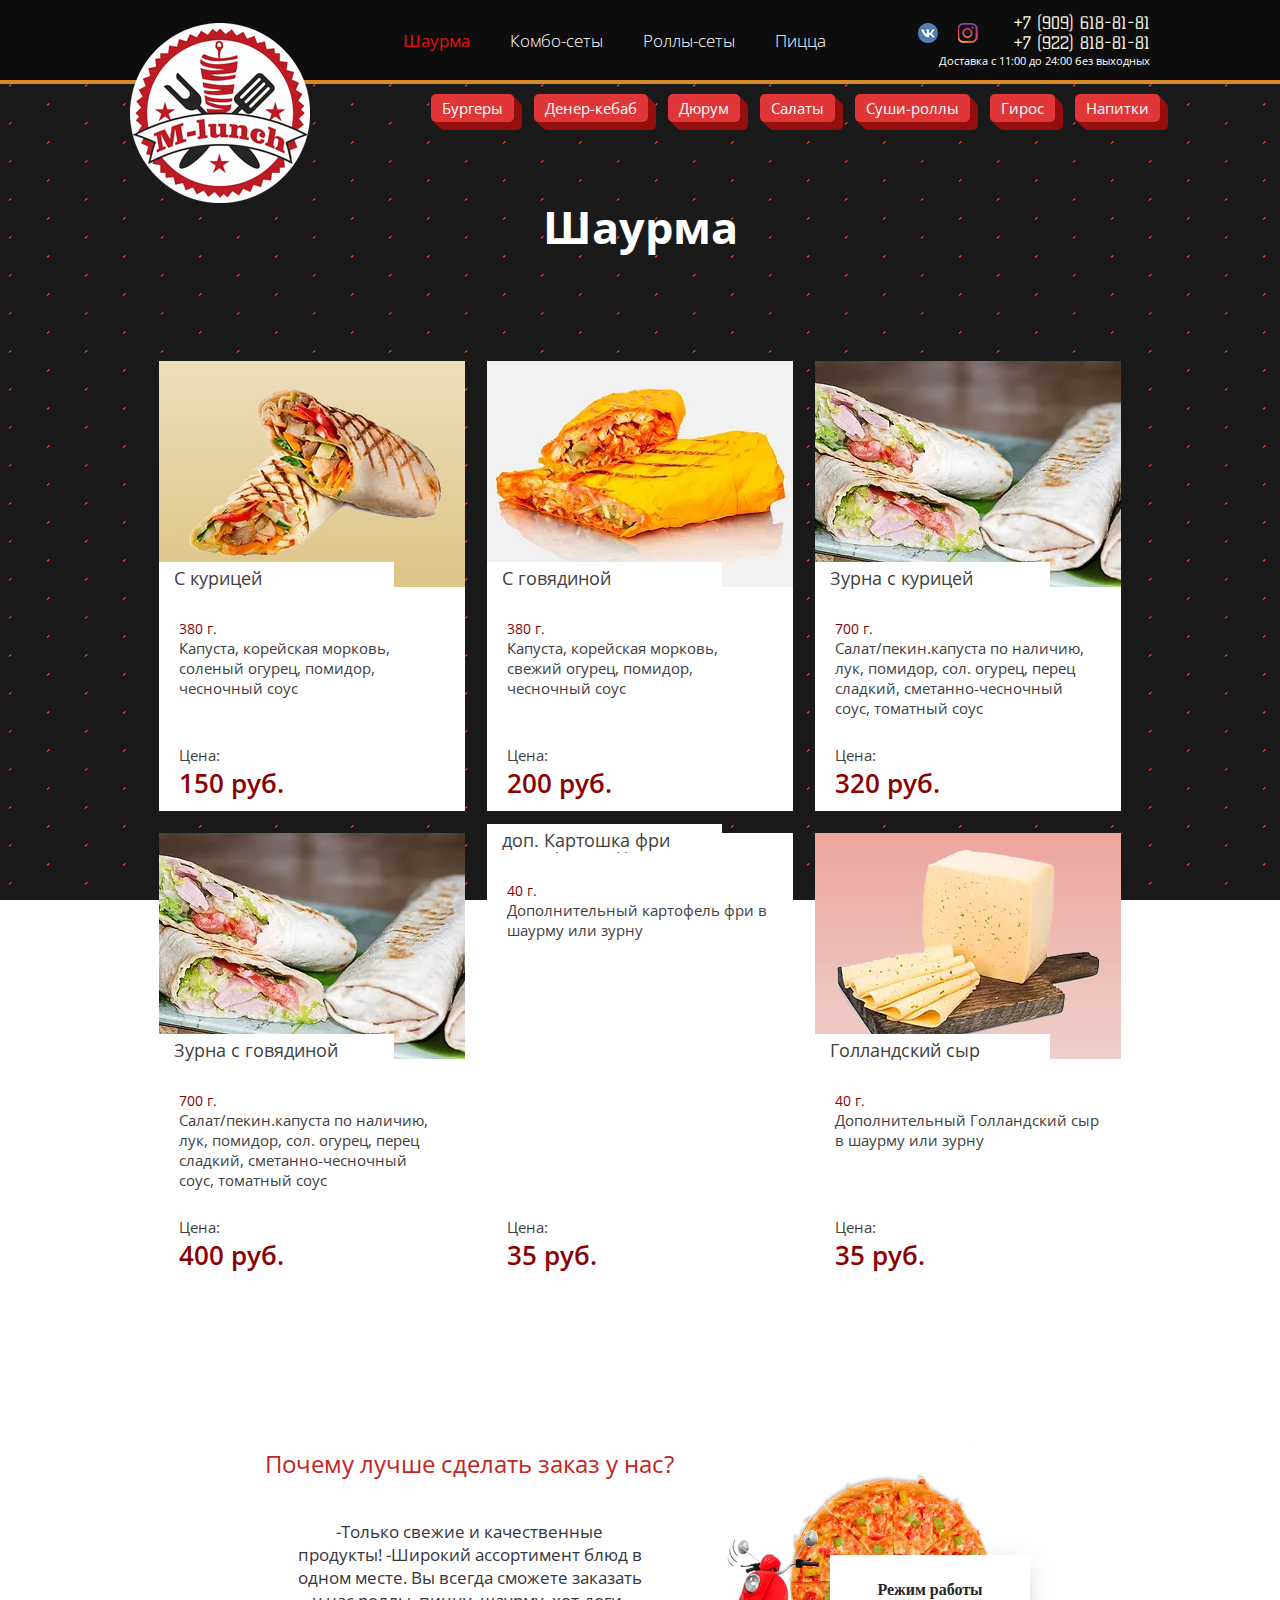
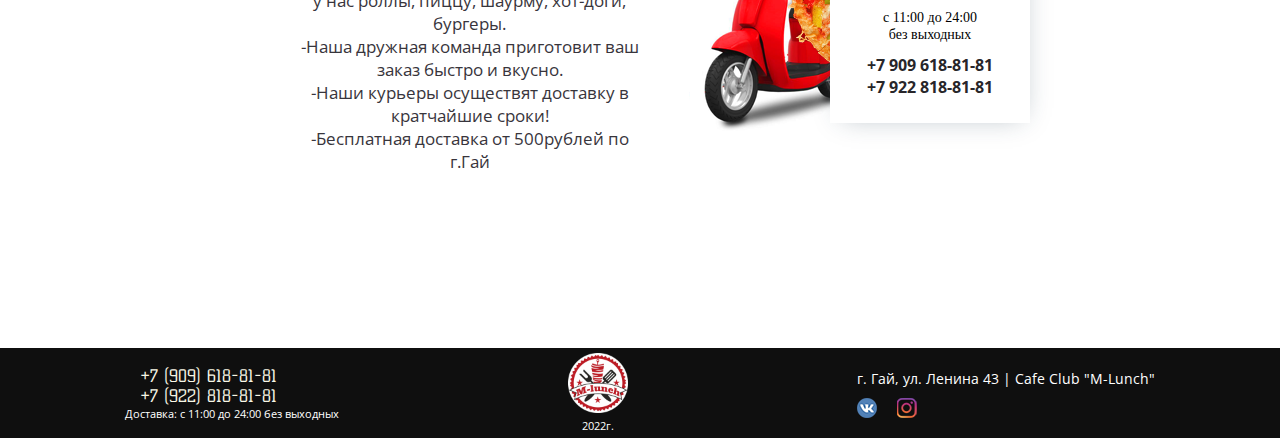
==== commit e12779df: "Update index.html" ====
--- a/doner/index.html
+++ b/doner/index.html
@@ -69,7 +69,7 @@
     </h1>
     <div class="content__container">
       <div class="content__items">
-        <img src="./images/sh_kur.jpg" alt="Шаурма с курицей">
+        <img src="../images/sh_kur.jpg" alt="Шаурма с курицей">
            <div class="info__wrap">   
               <div class="h2">
                 <h2>С курицей</h2>
@@ -87,7 +87,7 @@
            </div>
       </div>
       <div class="content__items">
-        <img src="./images/sh_gov.jpg" alt="Шаурма с говядиной">
+        <img src="../images/sh_gov.jpg" alt="Шаурма с говядиной">
           <div class="info__wrap">   
             <div class="h2">
               <h2>С говядиной</h2>
@@ -105,7 +105,7 @@
           </div>
       </div>
       <div class="content__items">
-        <img src="./images/sh_zurna.jpg" alt="Зурна с курицей">
+        <img src="../images/sh_zurna.jpg" alt="Зурна с курицей">
           <div class="info__wrap">   
             <div class="h2">
               <h2>Зурна с курицей</h2>
@@ -123,7 +123,7 @@
           </div>
       </div>
       <div class="content__items">
-        <img src="./images/sh_zurna.jpg" alt="Зурна с говядиной">
+        <img src="../images/sh_zurna.jpg" alt="Зурна с говядиной">
           <div class="info__wrap">   
             <div class="h2">
               <h2>Зурна с говядиной</h2>
@@ -141,7 +141,7 @@
           </div>
       </div>
       <div class="content__items">
-        <img src="./images/1free.jpg" alt="доп. Картошка фри">
+        <img src="../images/1free.jpg" alt="доп. Картошка фри">
           <div class="info__wrap">   
             <div class="h2">
               <h2>доп. Картошка фри</h2>
@@ -159,7 +159,7 @@
           </div>
       </div>
       <div class="content__items">
-        <img src="./images/sh_cheese.jpg" alt="">
+        <img src="../images/sh_cheese.jpg" alt="">
           <div class="info__wrap">   
             <div class="h2">
               <h2>Голландский сыр</h2>
